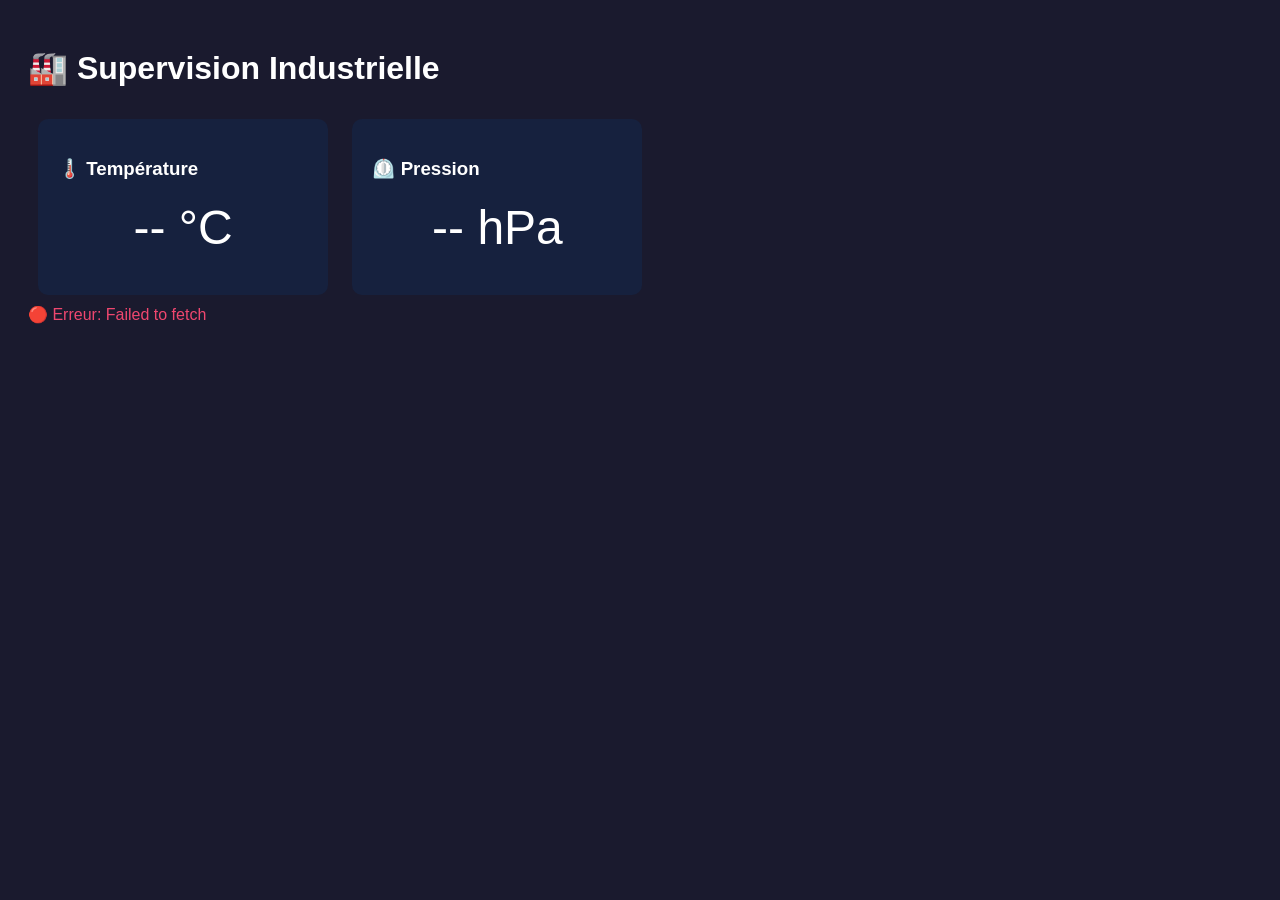
==== dashboard.html @ 138e5525 "Première version API industrielle" ====
<!DOCTYPE html>
<html>
<head>
    <title>Dashboard Industriel</title>
    <style>
        body { font-family: Arial; background: #1a1a2e; color: white; padding: 20px; }
        .card { background: #16213e; border-radius: 10px; padding: 20px; margin: 10px; display: inline-block; width: 250px; }
        .valeur { font-size: 48px; text-align: center; margin: 20px 0; }
        .success { color: #4c9f70; }
        .error { color: #ef476f; }
    </style>
</head>
<body>
    <h1>🏭 Supervision Industrielle</h1>
    <div>
        <div class="card">
            <h3>🌡️ Température</h3>
            <div class="valeur" id="temp">-- °C</div>
        </div>
        <div class="card">
            <h3>⏲️ Pression</h3>
            <div class="valeur" id="press">-- hPa</div>
        </div>
    </div>
    <div id="status" class="success">🟢 En attente des données...</div>

    <script>
        async function charger() {
            try {
                // Température
                const tempRes = await fetch('http://127.0.0.1:8000/mesures/temperature');
                if (tempRes.ok) {
                    const tempData = await tempRes.json();
                    if (tempData.mesures && tempData.mesures.length > 0) {
                        document.getElementById('temp').innerHTML = tempData.mesures[0].valeur + ' °C';
                    }
                }
                
                // Pression
                const pressRes = await fetch('http://127.0.0.1:8000/mesures/pression');
                if (pressRes.ok) {
                    const pressData = await pressRes.json();
                    if (pressData.mesures && pressData.mesures.length > 0) {
                        document.getElementById('press').innerHTML = pressData.mesures[0].valeur + ' hPa';
                    }
                }
                
                document.getElementById('status').innerHTML = '🟢 Données mises à jour - ' + new Date().toLocaleTimeString();
                document.getElementById('status').className = 'success';
            } catch(e) {
                document.getElementById('status').innerHTML = '🔴 Erreur: ' + e.message;
                document.getElementById('status').className = 'error';
            }
        }
        
        // Charger au démarrage et toutes les 3 secondes
        charger();
        setInterval(charger, 3000);
    </script>
</body>
</html>
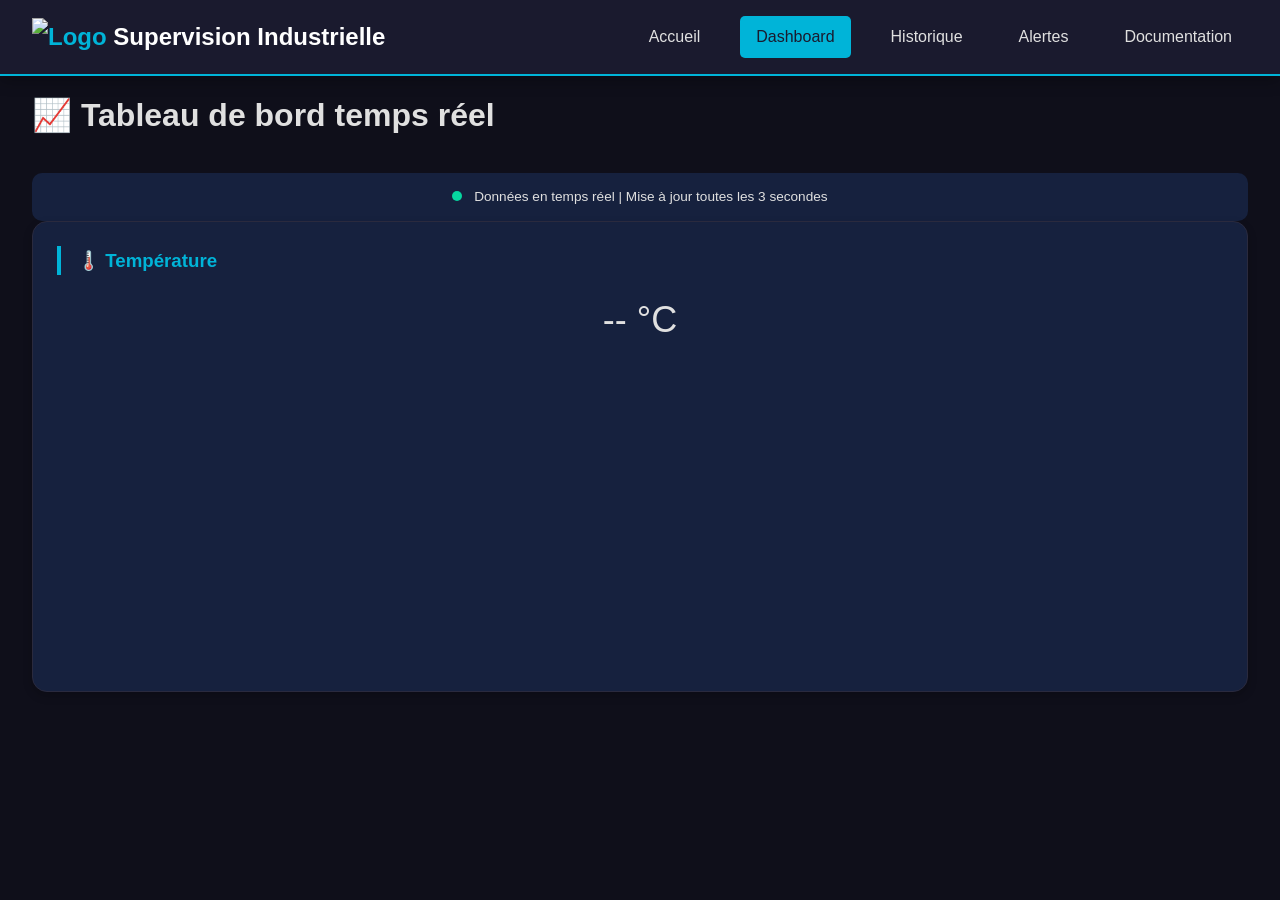
==== commit e881ea01: "Version finale: Dashboard, historique, alertes, documentation et styles" ====
--- a/dashboard.html
+++ b/dashboard.html
@@ -1,61 +1,119 @@
 <!DOCTYPE html>
-<html>
+<html lang="fr">
 <head>
-    <title>Dashboard Industriel</title>
-    <style>
-        body { font-family: Arial; background: #1a1a2e; color: white; padding: 20px; }
-        .card { background: #16213e; border-radius: 10px; padding: 20px; margin: 10px; display: inline-block; width: 250px; }
-        .valeur { font-size: 48px; text-align: center; margin: 20px 0; }
-        .success { color: #4c9f70; }
-        .error { color: #ef476f; }
-    </style>
+    <meta charset="UTF-8">
+    <meta name="viewport" content="width=device-width, initial-scale=1.0">
+    <title>Dashboard - Supervision Industrielle</title>
+    <link rel="stylesheet" href="style.css">
+    <script src="https://cdn.jsdelivr.net/npm/chart.js"></script>
 </head>
 <body>
-    <h1>🏭 Supervision Industrielle</h1>
-    <div>
-        <div class="card">
-            <h3>🌡️ Température</h3>
-            <div class="valeur" id="temp">-- °C</div>
+    <nav class="navbar">
+        <div class="nav-container">
+            <a href="index.html" class="logo">
+    <img src="assets/logo.png" alt="Logo" style="height: 40px;">
+    <span>Supervision Industrielle</span>
+</a>
+            <div class="nav-links">
+                <a href="index.html">Accueil</a>
+                <a href="dashboard.html" class="active">Dashboard</a>
+                <a href="historique.html">Historique</a>
+                <a href="alertes.html">Alertes</a>
+                <a href="documentation.html">Documentation</a>
+            </div>
         </div>
-        <div class="card">
-            <h3>⏲️ Pression</h3>
-            <div class="valeur" id="press">-- hPa</div>
+    </nav>
+
+    <main class="main-content">
+        <h1>📈 Tableau de bord temps réel</h1>
+        
+        <div class="status">
+            <span class="live-badge"></span> Données en temps réel | Mise à jour toutes les 3 secondes
         </div>
-    </div>
-    <div id="status" class="success">🟢 En attente des données...</div>
 
+        <div class="grid-2" id="dashboardContainer">
+            <!-- Graphiques générés dynamiquement -->
+        </div>
+    </main>
+
+    <script src="script.js"></script>
     <script>
-        async function charger() {
-            try {
-                // Température
-                const tempRes = await fetch('http://127.0.0.1:8000/mesures/temperature');
-                if (tempRes.ok) {
-                    const tempData = await tempRes.json();
-                    if (tempData.mesures && tempData.mesures.length > 0) {
-                        document.getElementById('temp').innerHTML = tempData.mesures[0].valeur + ' °C';
+        let charts = {};
+        let dernieresValeurs = {};
+
+        async function initialiserDashboard() {
+            const container = document.getElementById('dashboardContainer');
+            container.innerHTML = '';
+            
+            for (const capteur of capteurs) {
+                // Créer la carte
+                const card = document.createElement('div');
+                card.className = 'card';
+                card.id = `card-${capteur.id}`;
+                card.innerHTML = `
+                    <h3>${capteur.nom}</h3>
+                    <div class="valeur" id="valeur-${capteur.id}" style="font-size: 36px; text-align: center; margin: 10px 0;">-- ${capteur.unite}</div>
+                    <canvas id="chart-${capteur.id}"></canvas>
+                `;
+                container.appendChild(card);
+                
+                // Charger historique
+                const historique = await getHistorique(capteur.id, 30);
+                const labels = historique.map(m => new Date(m.time).toLocaleTimeString());
+                const values = historique.map(m => m.valeur);
+                
+                if (historique.length > 0) {
+                    dernieresValeurs[capteur.id] = historique[historique.length - 1].valeur;
+                    document.getElementById(`valeur-${capteur.id}`).innerHTML = `${dernieresValeurs[capteur.id]} ${capteur.unite}`;
+                }
+                
+                // Créer graphique
+                const ctx = document.getElementById(`chart-${capteur.id}`).getContext('2d');
+                charts[capteur.id] = new Chart(ctx, {
+                    type: 'line',
+                    data: {
+                        labels: labels,
+                        datasets: [{
+                            label: capteur.nom,
+                            data: values,
+                            borderColor: capteur.couleur,
+                            backgroundColor: capteur.couleur + '20',
+                            fill: true,
+                            tension: 0.3
+                        }]
+                    },
+                    options: {
+                        responsive: true,
+                        maintainAspectRatio: true,
+                        plugins: {
+                            legend: { position: 'bottom' }
+                        }
+                    }
+                });
+            }
+        }
+
+        async function mettreAJour() {
+            for (const capteur of capteurs) {
+                const historique = await getHistorique(capteur.id, 30);
+                if (historique.length > 0) {
+                    const labels = historique.map(m => new Date(m.time).toLocaleTimeString());
+                    const values = historique.map(m => m.valeur);
+                    
+                    dernieresValeurs[capteur.id] = historique[historique.length - 1].valeur;
+                    document.getElementById(`valeur-${capteur.id}`).innerHTML = `${dernieresValeurs[capteur.id]} ${capteur.unite}`;
+                    
+                    if (charts[capteur.id]) {
+                        charts[capteur.id].data.labels = labels;
+                        charts[capteur.id].data.datasets[0].data = values;
+                        charts[capteur.id].update();
                     }
                 }
-                
-                // Pression
-                const pressRes = await fetch('http://127.0.0.1:8000/mesures/pression');
-                if (pressRes.ok) {
-                    const pressData = await pressRes.json();
-                    if (pressData.mesures && pressData.mesures.length > 0) {
-                        document.getElementById('press').innerHTML = pressData.mesures[0].valeur + ' hPa';
-                    }
-                }
-                
-                document.getElementById('status').innerHTML = '🟢 Données mises à jour - ' + new Date().toLocaleTimeString();
-                document.getElementById('status').className = 'success';
-            } catch(e) {
-                document.getElementById('status').innerHTML = '🔴 Erreur: ' + e.message;
-                document.getElementById('status').className = 'error';
             }
         }
-        
-        // Charger au démarrage et toutes les 3 secondes
-        charger();
-        setInterval(charger, 3000);
+
+        initialiserDashboard();
+        setInterval(mettreAJour, 3000);
     </script>
 </body>
 </html>
--- a/style.css
+++ b/style.css
@@ -0,0 +1,248 @@
+/* style.css - Design professionnel pour site industriel */
+
+:root {
+    --primary: #00b4d8;
+    --primary-dark: #0077b6;
+    --secondary: #ffd166;
+    --danger: #ef476f;
+    --success: #06d6a0;
+    --dark: #1a1a2e;
+    --darker: #0f0f1a;
+    --light: #e0e0e0;
+    --card: #16213e;
+    --border: #2a2a3e;
+}
+
+* {
+    margin: 0;
+    padding: 0;
+    box-sizing: border-box;
+}
+
+body {
+    font-family: 'Segoe UI', Tahoma, Geneva, Verdana, sans-serif;
+    background: var(--darker);
+    color: var(--light);
+    line-height: 1.6;
+}
+
+/* Navigation */
+.navbar {
+    background: var(--dark);
+    padding: 1rem 2rem;
+    position: fixed;
+    top: 0;
+    width: 100%;
+    z-index: 1000;
+    border-bottom: 2px solid var(--primary);
+    box-shadow: 0 4px 15px rgba(0,0,0,0.3);
+}
+
+.nav-container {
+    max-width: 1400px;
+    margin: 0 auto;
+    display: flex;
+    justify-content: space-between;
+    align-items: center;
+    flex-wrap: wrap;
+}
+
+.logo {
+    font-size: 1.5rem;
+    font-weight: bold;
+    color: var(--primary);
+    text-decoration: none;
+}
+
+.logo span {
+    color: white;
+}
+
+.nav-links {
+    display: flex;
+    gap: 1.5rem;
+    flex-wrap: wrap;
+}
+
+.nav-links a {
+    color: var(--light);
+    text-decoration: none;
+    padding: 0.5rem 1rem;
+    border-radius: 5px;
+    transition: all 0.3s;
+}
+
+.nav-links a:hover, .nav-links a.active {
+    background: var(--primary);
+    color: var(--dark);
+}
+
+/* Main content */
+.main-content {
+    max-width: 1400px;
+    margin: 0 auto;
+    padding: 90px 2rem 2rem;
+}
+
+/* Cards */
+.card {
+    background: var(--card);
+    border-radius: 15px;
+    padding: 1.5rem;
+    margin-bottom: 1.5rem;
+    border: 1px solid var(--border);
+    box-shadow: 0 4px 10px rgba(0,0,0,0.2);
+}
+
+.card h2, .card h3 {
+    color: var(--primary);
+    margin-bottom: 1rem;
+    border-left: 4px solid var(--primary);
+    padding-left: 1rem;
+}
+
+/* Grid layouts */
+.grid-2 {
+    display: grid;
+    grid-template-columns: repeat(auto-fit, minmax(400px, 1fr));
+    gap: 1.5rem;
+}
+
+.grid-3 {
+    display: grid;
+    grid-template-columns: repeat(auto-fit, minmax(300px, 1fr));
+    gap: 1.5rem;
+}
+
+.grid-4 {
+    display: grid;
+    grid-template-columns: repeat(auto-fit, minmax(200px, 1fr));
+    gap: 1rem;
+}
+
+/* Value cards */
+.value-card {
+    background: var(--darker);
+    border-radius: 10px;
+    padding: 1rem;
+    text-align: center;
+}
+
+.value-card h4 {
+    font-size: 0.9rem;
+    color: #888;
+    margin-bottom: 0.5rem;
+}
+
+.value-card .valeur {
+    font-size: 2rem;
+    font-weight: bold;
+    color: var(--primary);
+}
+
+.value-card .unite {
+    font-size: 0.8rem;
+    color: #888;
+}
+
+/* Charts */
+canvas {
+    max-height: 300px;
+    width: 100%;
+}
+
+/* Status badge */
+.status {
+    text-align: center;
+    margin-top: 2rem;
+    padding: 0.8rem;
+    background: var(--card);
+    border-radius: 10px;
+    font-size: 0.85rem;
+}
+
+.live-badge {
+    display: inline-block;
+    width: 10px;
+    height: 10px;
+    background: var(--success);
+    border-radius: 50%;
+    animation: pulse 1.5s infinite;
+    margin-right: 8px;
+}
+
+@keyframes pulse {
+    0%, 100% { opacity: 1; }
+    50% { opacity: 0.3; }
+}
+
+/* Forms */
+input, select, button {
+    background: var(--darker);
+    border: 1px solid var(--border);
+    color: var(--light);
+    padding: 0.6rem 1rem;
+    border-radius: 8px;
+    font-size: 0.9rem;
+}
+
+button {
+    background: var(--primary);
+    color: var(--dark);
+    cursor: pointer;
+    font-weight: bold;
+    transition: all 0.3s;
+}
+
+button:hover {
+    background: var(--primary-dark);
+    transform: translateY(-2px);
+}
+
+/* Table */
+table {
+    width: 100%;
+    border-collapse: collapse;
+}
+
+th, td {
+    padding: 0.8rem;
+    text-align: left;
+    border-bottom: 1px solid var(--border);
+}
+
+th {
+    color: var(--primary);
+}
+
+tr:hover {
+    background: var(--card);
+}
+
+/* Alert styles */
+.alert-card {
+    background: var(--danger);
+    color: white;
+    border-left: 4px solid #ff0000;
+}
+
+.alert-warning {
+    background: var(--secondary);
+    color: var(--dark);
+}
+
+/* Responsive */
+@media (max-width: 768px) {
+    .nav-container {
+        flex-direction: column;
+        gap: 1rem;
+    }
+    
+    .main-content {
+        padding: 120px 1rem 1rem;
+    }
+    
+    .grid-2, .grid-3 {
+        grid-template-columns: 1fr;
+    }
+}
